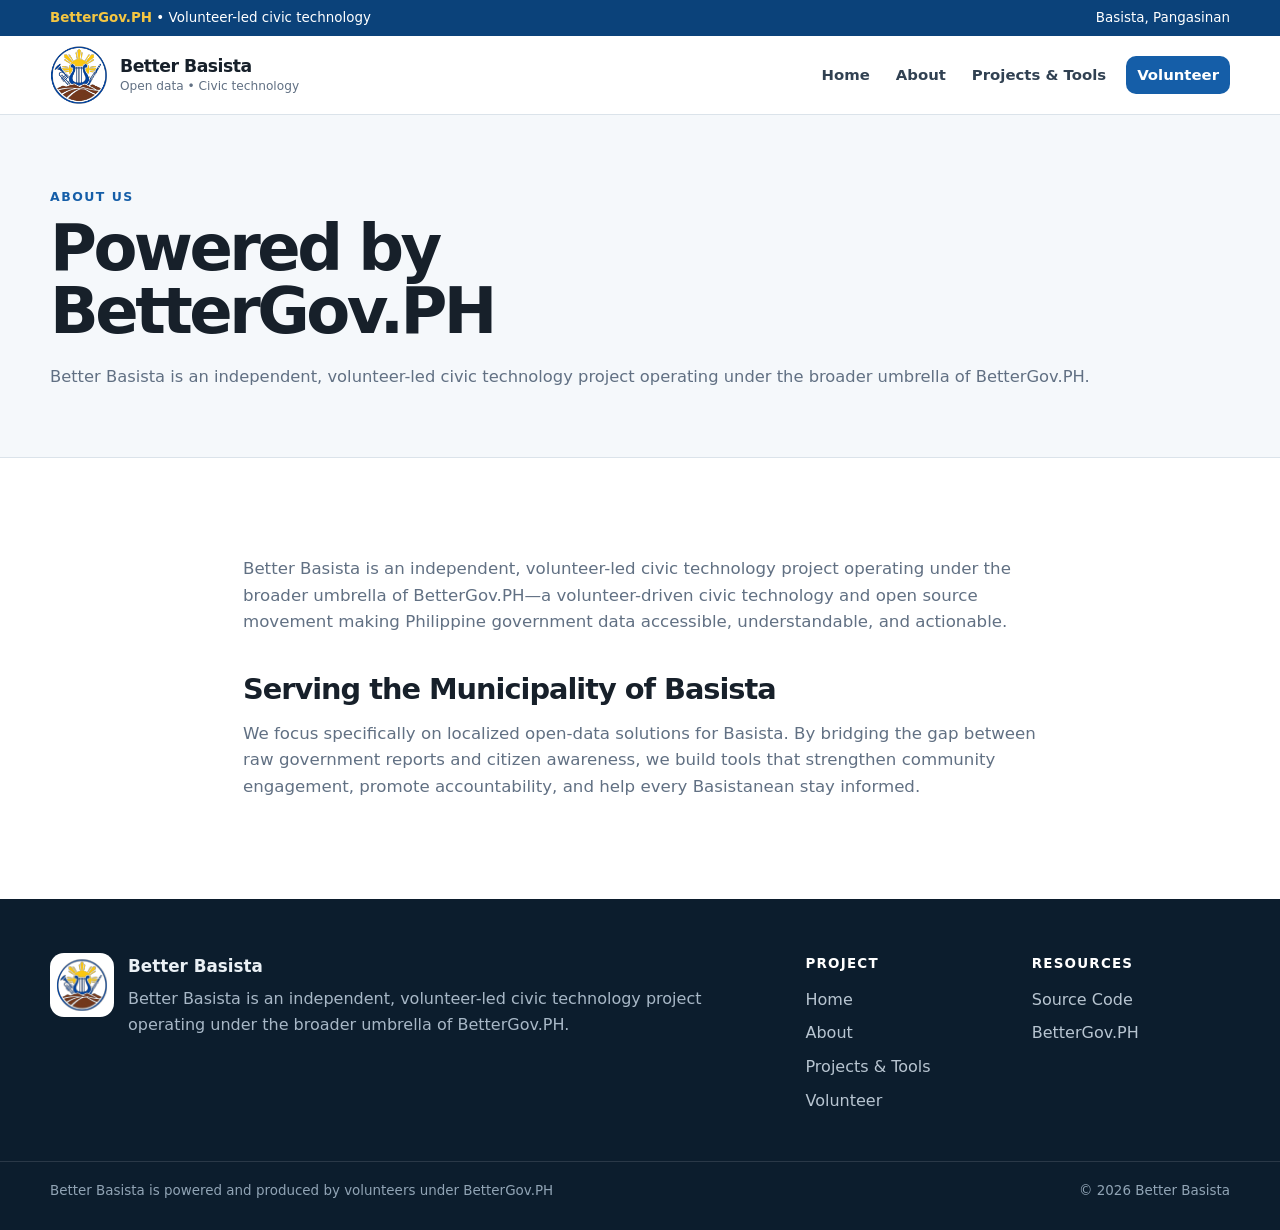
==== about.html @ 7830f8d6 "Version 1" ====
<!doctype html>
<html lang="en">
<head>
  <meta charset="utf-8">
  <meta name="viewport" content="width=device-width, initial-scale=1">
  <meta name="description" content="About Better Basista, a volunteer-led civic technology project for Basista, Pangasinan.">
  <title>About | Better Basista</title>
  <link rel="stylesheet" href="styles.css">
</head>
<body>
  <a class="skip-link" href="#main">Skip to content</a>
  <div class="topbar"><div class="wrap"><span><strong>BetterGov.PH</strong> • Volunteer-led civic technology</span><span>Basista, Pangasinan</span></div></div>
  <header class="site-header"><div class="wrap header-inner">
    <a class="brand" href="index.html"><img src="assets/better-basista-logo.svg" alt="Better Basista graphical logo"><span class="brand-text"><span class="brand-name">Better Basista</span><span class="brand-sub">Open data • Civic technology</span></span></a>
    <nav aria-label="Main navigation"><ul class="nav-links"><li><a href="index.html">Home</a></li><li><a href="about.html">About</a></li><li><a href="projects.html">Projects &amp; Tools</a></li><li><a class="nav-cta" href="volunteer.html">Volunteer</a></li></ul></nav>
  </div></header>

  <main id="main">
    <section class="page-hero"><div class="wrap"><div class="eyebrow">About Us</div><h1>Powered by BetterGov.PH</h1><p class="lead">Better Basista is an independent, volunteer-led civic technology project operating under the broader umbrella of BetterGov.PH.</p></div></section>
    <section class="section"><div class="wrap prose">
      <p>Better Basista is an independent, volunteer-led civic technology project operating under the broader umbrella of BetterGov.PH—a volunteer-driven civic technology and open source movement making Philippine government data accessible, understandable, and actionable.</p>
      <h2>Serving the Municipality of Basista</h2>
      <p>We focus specifically on localized open-data solutions for Basista. By bridging the gap between raw government reports and citizen awareness, we build tools that strengthen community engagement, promote accountability, and help every Basistanean stay informed.</p>
    </div></section>
  </main>

  <footer class="site-footer"><div class="wrap footer-grid"><div class="footer-brand"><img src="assets/better-basista-logo.svg" alt="Better Basista graphical logo"><div><h3>Better Basista</h3><p>Better Basista is an independent, volunteer-led civic technology project operating under the broader umbrella of BetterGov.PH.</p></div></div><div class="footer-links"><div><h4>Project</h4><a href="index.html">Home</a><a href="about.html">About</a><a href="projects.html">Projects &amp; Tools</a><a href="volunteer.html">Volunteer</a></div><div><h4>Resources</h4><a href="https://github.com/jadolation/betterbasista" target="_blank" rel="noopener">Source Code</a><a href="https://bettergov.ph" target="_blank" rel="noopener">BetterGov.PH</a></div></div></div><div class="footer-bottom"><div class="wrap"><span>Better Basista is powered and produced by volunteers under BetterGov.PH</span><span>© 2026 Better Basista</span></div></div></footer>
</body>
</html>
---- styles.css ----
:root {
  --blue: #155ea8;
  --blue-dark: #0b427a;
  --blue-soft: #eaf3fb;
  --gold: #f4c642;
  --gold-soft: #fff7d6;
  --ink: #17202a;
  --muted: #617083;
  --line: #dbe3ea;
  --surface: #ffffff;
  --surface-alt: #f5f8fb;
  --max: 1180px;
  --radius: 18px;
}

* { box-sizing: border-box; }
html { scroll-behavior: smooth; }
body {
  margin: 0;
  color: var(--ink);
  background: var(--surface);
  font-family: Inter, ui-sans-serif, system-ui, -apple-system, BlinkMacSystemFont, "Segoe UI", sans-serif;
  line-height: 1.6;
}
img { max-width: 100%; display: block; }
a { color: inherit; }
button, input { font: inherit; }

.wrap {
  width: min(calc(100% - 40px), var(--max));
  margin: 0 auto;
}

.skip-link {
  position: fixed;
  left: 12px;
  top: -60px;
  z-index: 1000;
  background: var(--blue-dark);
  color: #fff;
  padding: 10px 14px;
  border-radius: 10px;
  transition: top .2s ease;
}
.skip-link:focus { top: 12px; }

.topbar {
  background: var(--blue-dark);
  color: #fff;
  font-size: .84rem;
}
.topbar .wrap {
  min-height: 36px;
  display: flex;
  align-items: center;
  justify-content: space-between;
  gap: 16px;
}
.topbar strong { color: var(--gold); }

.site-header {
  position: sticky;
  top: 0;
  z-index: 50;
  background: rgba(255,255,255,.96);
  border-bottom: 1px solid var(--line);
}
.header-inner {
  min-height: 78px;
  display: flex;
  align-items: center;
  justify-content: space-between;
  gap: 24px;
}
.brand {
  display: inline-flex;
  align-items: center;
  gap: 12px;
  text-decoration: none;
  min-width: 0;
}
.brand img { width: 58px; height: 58px; }
.brand-text { line-height: 1.1; }
.brand-name { display: block; font-weight: 850; letter-spacing: -.03em; font-size: 1.08rem; }
.brand-sub { display: block; color: var(--muted); font-size: .76rem; margin-top: 4px; }

.nav-links {
  display: flex;
  align-items: center;
  gap: 4px;
  list-style: none;
  margin: 0;
  padding: 0;
}
.nav-links a {
  text-decoration: none;
  color: #314152;
  font-size: .93rem;
  font-weight: 700;
  padding: 10px 11px;
  border-radius: 10px;
}
.nav-links a:hover,
.nav-links a:focus-visible { background: var(--blue-soft); color: var(--blue-dark); }
.nav-links .nav-cta {
  background: var(--blue);
  color: #fff;
  margin-left: 5px;
}
.nav-links .nav-cta:hover,
.nav-links .nav-cta:focus-visible { background: var(--blue-dark); color: #fff; }

.hero {
  position: relative;
  overflow: hidden;
  background: var(--surface-alt);
  border-bottom: 1px solid var(--line);
}
.hero::after {
  content: "";
  position: absolute;
  width: 420px;
  height: 420px;
  border-radius: 50%;
  background: var(--gold-soft);
  right: -150px;
  top: -180px;
  z-index: 0;
}
.hero-inner {
  position: relative;
  z-index: 1;
  min-height: 560px;
  display: grid;
  grid-template-columns: 1.1fr .9fr;
  align-items: center;
  gap: 48px;
  padding: 74px 0 84px;
}
.kicker {
  display: inline-flex;
  align-items: center;
  gap: 9px;
  color: var(--blue-dark);
  font-size: .79rem;
  font-weight: 850;
  letter-spacing: .12em;
  text-transform: uppercase;
  margin-bottom: 18px;
}
.kicker::before {
  content: "";
  width: 30px;
  height: 4px;
  border-radius: 99px;
  background: var(--gold);
}
h1 {
  font-size: clamp(2.7rem, 6vw, 5.1rem);
  line-height: .98;
  letter-spacing: -.055em;
  margin: 0 0 22px;
  max-width: 10ch;
}
.hero p {
  color: var(--muted);
  font-size: 1.08rem;
  max-width: 56ch;
  margin: 0 0 28px;
}
.hero-actions { display: flex; flex-wrap: wrap; gap: 12px; }
.button {
  display: inline-flex;
  align-items: center;
  justify-content: center;
  min-height: 46px;
  padding: 0 18px;
  border-radius: 12px;
  font-weight: 800;
  text-decoration: none;
  border: 1px solid transparent;
}
.button-primary { background: var(--blue); color: #fff; }
.button-primary:hover { background: var(--blue-dark); }
.button-secondary { background: #fff; border-color: var(--line); color: var(--blue-dark); }
.button-secondary:hover { border-color: #b9cad8; background: var(--blue-soft); }

.hero-art {
  display: grid;
  place-items: center;
  min-height: 360px;
}
.logo-card {
  width: min(100%, 380px);
  aspect-ratio: 1;
  padding: 28px;
  border: 1px solid var(--line);
  border-radius: 28px;
  background: #fff;
}
.logo-card img { width: 100%; height: 100%; object-fit: contain; }

.section { padding: 82px 0; }
.section-alt { background: var(--surface-alt); border-block: 1px solid var(--line); }
.section-heading { max-width: 740px; margin-bottom: 34px; }
.eyebrow {
  color: var(--blue);
  font-size: .78rem;
  font-weight: 900;
  letter-spacing: .12em;
  text-transform: uppercase;
  margin-bottom: 10px;
}
h2 {
  font-size: clamp(2rem, 4vw, 3rem);
  line-height: 1.05;
  letter-spacing: -.035em;
  margin: 0 0 12px;
}
.lead { color: var(--muted); font-size: 1.02rem; margin: 0; }

.pillars {
  display: grid;
  grid-template-columns: repeat(3, 1fr);
  gap: 18px;
}
.card {
  background: #fff;
  border: 1px solid var(--line);
  border-radius: var(--radius);
  padding: 26px;
}
.card-icon {
  width: 44px;
  height: 44px;
  border-radius: 12px;
  display: grid;
  place-items: center;
  margin-bottom: 18px;
  background: var(--blue-soft);
  color: var(--blue);
}
.card h3 { margin: 0 0 8px; font-size: 1.16rem; }
.card p { margin: 0; color: var(--muted); }

.callout {
  display: grid;
  grid-template-columns: 1fr auto;
  align-items: center;
  gap: 24px;
  background: var(--blue-dark);
  color: #fff;
  border-radius: 24px;
  padding: 34px;
}
.callout h2 { color: #fff; margin-bottom: 8px; }
.callout p { margin: 0; color: #d9e7f5; max-width: 70ch; }
.callout .button-secondary { background: #fff; color: var(--blue-dark); }

.page-hero {
  background: var(--surface-alt);
  border-bottom: 1px solid var(--line);
}
.page-hero .wrap { padding: 72px 0 66px; }
.page-hero h1 { max-width: 16ch; font-size: clamp(2.5rem, 5vw, 4.2rem); }

.prose { max-width: 78ch; }
.prose p { color: var(--muted); font-size: 1.04rem; }
.prose h2 { font-size: 1.8rem; margin-top: 38px; }

.project-list { display: grid; gap: 16px; }
.project-item {
  display: grid;
  grid-template-columns: 86px 1fr auto;
  align-items: center;
  gap: 20px;
  padding: 20px;
  border: 1px solid var(--line);
  border-radius: 16px;
  background: #fff;
}
.project-number {
  width: 62px;
  height: 62px;
  display: grid;
  place-items: center;
  border-radius: 14px;
  background: var(--gold-soft);
  color: var(--blue-dark);
  font-weight: 900;
  font-size: 1.3rem;
}
.project-item h3 { margin: 0 0 4px; }
.project-item p { margin: 0; color: var(--muted); }
.project-link { color: var(--blue); font-weight: 850; text-decoration: none; white-space: nowrap; }

.form-note {
  background: var(--gold-soft);
  border: 1px solid #f0dc87;
  border-radius: 16px;
  padding: 22px;
}
.form-note strong { color: var(--blue-dark); }

.site-footer {
  background: #0c1d2d;
  color: #eaf0f5;
  margin-top: 0;
}
.footer-grid {
  display: grid;
  grid-template-columns: 1.25fr .75fr;
  gap: 48px;
  padding: 54px 0 40px;
}
.footer-brand { display: flex; gap: 14px; align-items: flex-start; }
.footer-brand img { width: 64px; height: 64px; background: #fff; border-radius: 14px; padding: 6px; }
.footer-brand h3 { margin: 0 0 6px; font-size: 1.05rem; }
.footer-brand p { margin: 0; color: #a8b8c7; max-width: 58ch; }
.footer-links { display: grid; grid-template-columns: 1fr 1fr; gap: 28px; }
.footer-links h4 { margin: 0 0 12px; font-size: .84rem; text-transform: uppercase; letter-spacing: .09em; color: #fff; }
.footer-links a { display: block; text-decoration: none; color: #b8c5d1; margin: 8px 0; }
.footer-links a:hover { color: var(--gold); }
.footer-bottom {
  border-top: 1px solid rgba(255,255,255,.12);
  padding: 18px 0 28px;
  color: #91a4b5;
  font-size: .84rem;
}
.footer-bottom .wrap { display: flex; justify-content: space-between; gap: 18px; flex-wrap: wrap; }

@media (max-width: 980px) {
  .nav-links { display: none; }
  .header-inner { min-height: 70px; }
  .hero-inner { grid-template-columns: 1fr; gap: 34px; }
  .hero-art { min-height: 260px; order: -1; }
  .logo-card { width: min(60vw, 310px); }
  .pillars { grid-template-columns: 1fr; }
  .callout { grid-template-columns: 1fr; }
}

@media (max-width: 640px) {
  .wrap { width: min(calc(100% - 28px), var(--max)); }
  .topbar .wrap { min-height: 42px; align-items: flex-start; padding: 9px 0; }
  .topbar span:last-child { display: none; }
  .hero-inner { padding: 56px 0 64px; min-height: auto; }
  .hero-art { min-height: auto; }
  .logo-card { width: 230px; padding: 18px; }
  .section { padding: 60px 0; }
  .project-item { grid-template-columns: 58px 1fr; }
  .project-link { grid-column: 2; }
  .footer-grid { grid-template-columns: 1fr; gap: 32px; }
  .footer-links { grid-template-columns: 1fr 1fr; }
}
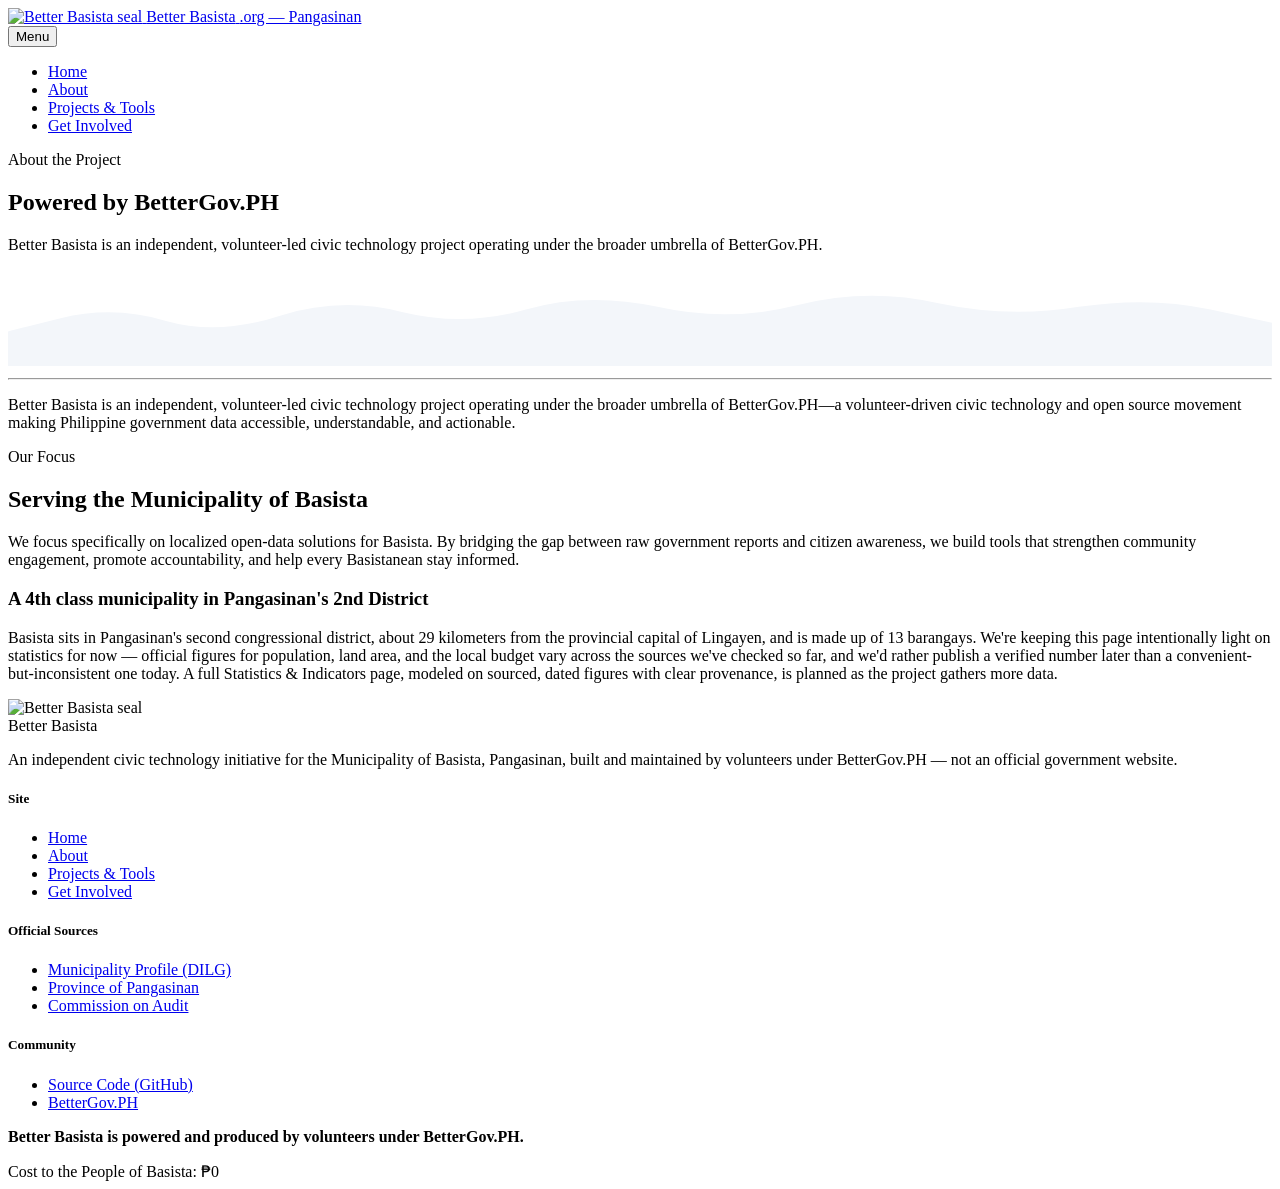
==== commit 51d6736f: "new version" ====
--- a/about.html
+++ b/about.html
@@ -1,29 +1,143 @@
-<!doctype html>
+<!DOCTYPE html>
 <html lang="en">
 <head>
-  <meta charset="utf-8">
-  <meta name="viewport" content="width=device-width, initial-scale=1">
-  <meta name="description" content="About Better Basista, a volunteer-led civic technology project for Basista, Pangasinan.">
-  <title>About | Better Basista</title>
-  <link rel="stylesheet" href="styles.css">
+<meta charset="UTF-8" />
+<meta name="viewport" content="width=device-width, initial-scale=1.0" />
+<title>About — BetterBasista.org</title>
+<meta name="description" content="Better Basista is an independent, volunteer-led civic technology project operating under BetterGov.PH, focused on localized open-data solutions for Basista, Pangasinan." />
+<link rel="icon" href="assets/favicon.ico" />
+<link rel="icon" type="image/png" sizes="32x32" href="assets/favicon-32.png" />
+<link rel="icon" type="image/png" sizes="192x192" href="assets/favicon-192.png" />
+<link rel="apple-touch-icon" href="assets/favicon-180.png" />
+<link rel="preconnect" href="https://fonts.googleapis.com" />
+<link rel="preconnect" href="https://fonts.gstatic.com" crossorigin />
+<link href="https://fonts.googleapis.com/css2?family=Space+Grotesk:wght@500;600;700&family=Lora:ital,wght@0,400;0,500;0,600;1,400&display=swap" rel="stylesheet" />
+<link rel="stylesheet" href="assets/style.css" />
 </head>
 <body>
-  <a class="skip-link" href="#main">Skip to content</a>
-  <div class="topbar"><div class="wrap"><span><strong>BetterGov.PH</strong> • Volunteer-led civic technology</span><span>Basista, Pangasinan</span></div></div>
-  <header class="site-header"><div class="wrap header-inner">
-    <a class="brand" href="index.html"><img src="assets/better-basista-logo.svg" alt="Better Basista graphical logo"><span class="brand-text"><span class="brand-name">Better Basista</span><span class="brand-sub">Open data • Civic technology</span></span></a>
-    <nav aria-label="Main navigation"><ul class="nav-links"><li><a href="index.html">Home</a></li><li><a href="about.html">About</a></li><li><a href="projects.html">Projects &amp; Tools</a></li><li><a class="nav-cta" href="volunteer.html">Volunteer</a></li></ul></nav>
-  </div></header>
 
-  <main id="main">
-    <section class="page-hero"><div class="wrap"><div class="eyebrow">About Us</div><h1>Powered by BetterGov.PH</h1><p class="lead">Better Basista is an independent, volunteer-led civic technology project operating under the broader umbrella of BetterGov.PH.</p></div></section>
-    <section class="section"><div class="wrap prose">
-      <p>Better Basista is an independent, volunteer-led civic technology project operating under the broader umbrella of BetterGov.PH—a volunteer-driven civic technology and open source movement making Philippine government data accessible, understandable, and actionable.</p>
+<header class="site-header">
+  <div class="wrap">
+    <a class="brand" href="index.html">
+      <img src="assets/logo.png" alt="Better Basista seal" />
+      <span class="brand-text">
+        <span class="top">Better Basista</span>
+        <span class="bottom">.org &mdash; Pangasinan</span>
+      </span>
+    </a>
+    <nav class="nav">
+      <button class="nav-toggle" aria-label="Toggle navigation menu" aria-expanded="false">
+        <span class="sr-only">Menu</span>
+      </button>
+      <ul class="nav-links">
+        <li><a href="index.html">Home</a></li>
+        <li><a href="about.html">About</a></li>
+        <li><a href="projects.html">Projects &amp; Tools</a></li>
+        <li><a href="volunteer.html">Get Involved</a></li>
+      </ul>
+    </nav>
+  </div>
+</header>
+
+<section class="page-hero">
+  <div class="wrap">
+    <span class="eyebrow">About the Project</span>
+    <h1>Powered by BetterGov.PH</h1>
+    <p class="lede">Better Basista is an independent, volunteer-led civic technology project operating under the broader umbrella of BetterGov.PH.</p>
+  </div>
+  <div class="hero-divider" aria-hidden="true">
+    <svg viewBox="0 0 1440 110" preserveAspectRatio="none">
+      <path fill="#F3F6FA" d="M0,110 L0,70 Q0,70 60.0,55 Q120,40 180.0,58 Q240,75 310.0,52 Q380,30 450.0,48 Q520,65 590.0,45 Q660,25 740.0,42 Q820,60 900.0,40 Q980,20 1060.0,38 Q1140,55 1220.0,42 Q1300,30 1370.0,45 L1440,60 L1440,110 Z" />
+    </svg>
+  </div>
+</section>
+
+<section class="section">
+  <div class="wrap">
+    <hr class="pull-rule" />
+    <div class="section-head">
+      <p class="lead-text">
+        Better Basista is an independent, volunteer-led civic technology project operating
+        under the broader umbrella of BetterGov.PH&mdash;a volunteer-driven civic technology
+        and open source movement making Philippine government data accessible,
+        understandable, and actionable.
+      </p>
+    </div>
+  </div>
+</section>
+
+<section class="section section-alt">
+  <div class="wrap">
+    <div class="section-head">
+      <div class="section-eyebrow">Our Focus</div>
       <h2>Serving the Municipality of Basista</h2>
-      <p>We focus specifically on localized open-data solutions for Basista. By bridging the gap between raw government reports and citizen awareness, we build tools that strengthen community engagement, promote accountability, and help every Basistanean stay informed.</p>
-    </div></section>
-  </main>
+      <p>
+        We focus specifically on localized open-data solutions for Basista. By bridging the
+        gap between raw government reports and citizen awareness, we build tools that
+        strengthen community engagement, promote accountability, and help every
+        Basistanean stay informed.
+      </p>
+    </div>
+    <div class="card card--narrow">
+      <h3>A 4th class municipality in Pangasinan's 2nd District</h3>
+      <p>
+        Basista sits in Pangasinan's second congressional district, about 29 kilometers
+        from the provincial capital of Lingayen, and is made up of 13 barangays. We're
+        keeping this page intentionally light on statistics for now &mdash; official figures
+        for population, land area, and the local budget vary across the sources we've
+        checked so far, and we'd rather publish a verified number later than a
+        convenient-but-inconsistent one today. A full Statistics &amp; Indicators page,
+        modeled on sourced, dated figures with clear provenance, is planned as the project
+        gathers more data.
+      </p>
+    </div>
+  </div>
+</section>
 
-  <footer class="site-footer"><div class="wrap footer-grid"><div class="footer-brand"><img src="assets/better-basista-logo.svg" alt="Better Basista graphical logo"><div><h3>Better Basista</h3><p>Better Basista is an independent, volunteer-led civic technology project operating under the broader umbrella of BetterGov.PH.</p></div></div><div class="footer-links"><div><h4>Project</h4><a href="index.html">Home</a><a href="about.html">About</a><a href="projects.html">Projects &amp; Tools</a><a href="volunteer.html">Volunteer</a></div><div><h4>Resources</h4><a href="https://github.com/jadolation/betterbasista" target="_blank" rel="noopener">Source Code</a><a href="https://bettergov.ph" target="_blank" rel="noopener">BetterGov.PH</a></div></div></div><div class="footer-bottom"><div class="wrap"><span>Better Basista is powered and produced by volunteers under BetterGov.PH</span><span>© 2026 Better Basista</span></div></div></footer>
+<footer class="site-footer">
+  <div class="wrap">
+    <div class="footer-grid">
+      <div class="footer-brand-col">
+        <div class="footer-brand">
+          <img src="assets/logo.png" alt="Better Basista seal" />
+          <div>
+            <div class="name">Better Basista</div>
+            <p>An independent civic technology initiative for the Municipality of Basista, Pangasinan, built and maintained by volunteers under BetterGov.PH &mdash; not an official government website.</p>
+          </div>
+        </div>
+      </div>
+      <div>
+        <h5>Site</h5>
+        <ul>
+          <li><a href="index.html">Home</a></li>
+          <li><a href="about.html">About</a></li>
+          <li><a href="projects.html">Projects &amp; Tools</a></li>
+          <li><a href="volunteer.html">Get Involved</a></li>
+        </ul>
+      </div>
+      <div>
+        <h5>Official Sources</h5>
+        <ul>
+          <li><a href="https://lgu201.dilg.gov.ph/view.php?r=01&amp;p=55&amp;m=09" target="_blank" rel="noopener">Municipality Profile (DILG)</a></li>
+          <li><a href="https://pangasinan.gov.ph/city-municipalities/basista" target="_blank" rel="noopener">Province of Pangasinan</a></li>
+          <li><a href="https://www.coa.gov.ph/" target="_blank" rel="noopener">Commission on Audit</a></li>
+        </ul>
+      </div>
+      <div>
+        <h5>Community</h5>
+        <ul>
+          <li><a href="https://github.com/bettergovph" target="_blank" rel="noopener">Source Code (GitHub)</a></li>
+          <li><a href="https://bettergov.ph/" target="_blank" rel="noopener">BetterGov.PH</a></li>
+        </ul>
+      </div>
+    </div>
+    <div class="footer-bottom">
+      <p><strong>Better Basista is powered and produced by volunteers under BetterGov.PH.</strong></p>
+      <span class="cost-chip">Cost to the People of Basista: ₱0</span>
+    </div>
+  </div>
+</footer>
+
+<script src="assets/script.js"></script>
 </body>
 </html>
